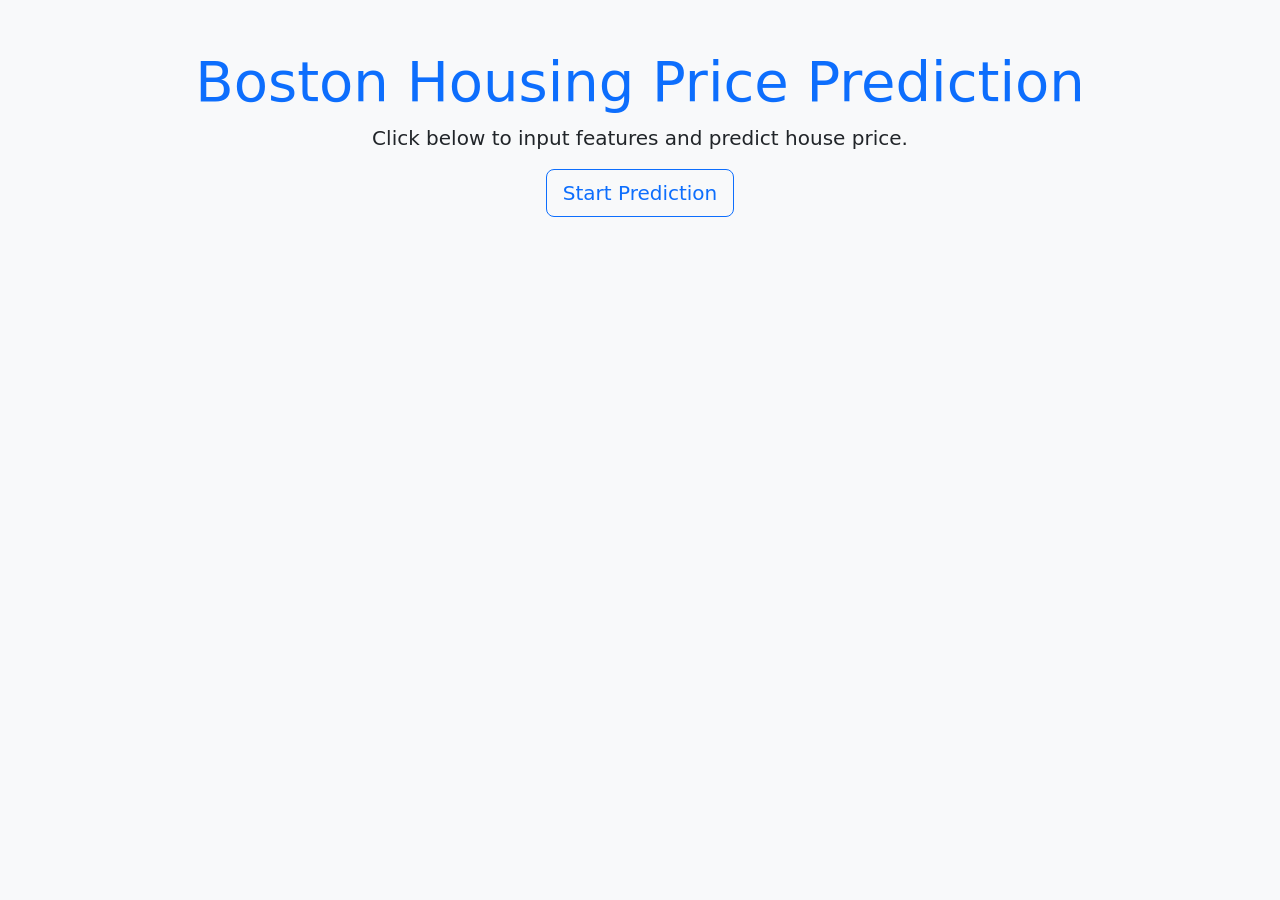
==== templates/index.html @ 8f9af102 "Boston Housing MLOps project created" ====
<!-- templates/index.html -->

<!DOCTYPE html>
<html lang="en">
<head>
    <meta charset="UTF-8">
    <title>Boston Housing Price Predictor</title>
    <link href="https://cdn.jsdelivr.net/npm/bootstrap@5.3.2/dist/css/bootstrap.min.css" rel="stylesheet">
</head>
<body class="bg-light text-center">
    <div class="container mt-5">
        <h1 class="display-4 text-primary">Boston Housing Price Prediction</h1>
        <p class="lead">Click below to input features and predict house price.</p>
        <a class="btn btn-outline-primary btn-lg" href="/predictdata">Start Prediction</a>
    </div>
</body>
</html>
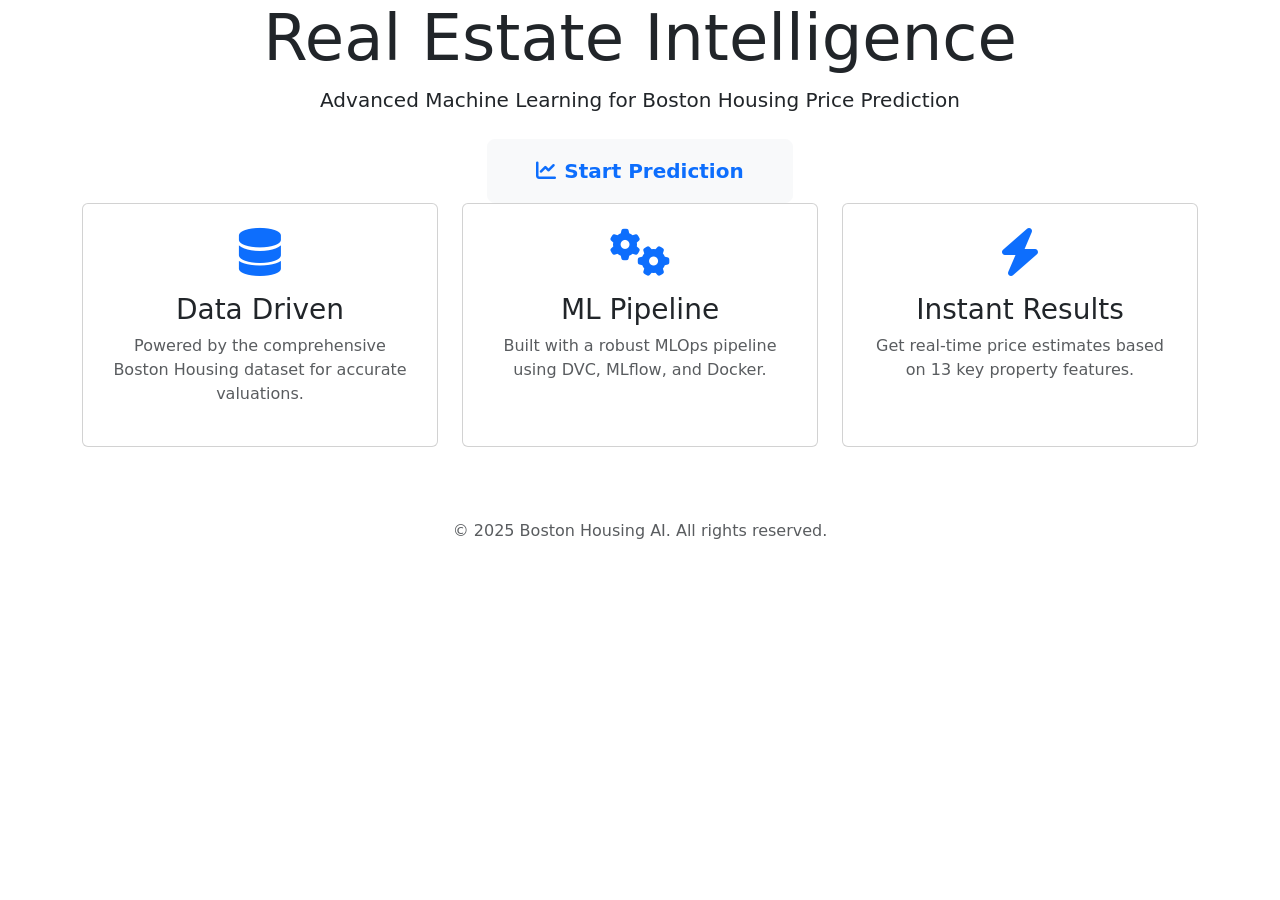
==== commit 89245729: "Improvised code standards and UI" ====
--- a/templates/index.html
+++ b/templates/index.html
@@ -1,17 +1,58 @@
-<!-- templates/index.html -->
-
 <!DOCTYPE html>
 <html lang="en">
 <head>
     <meta charset="UTF-8">
-    <title>Boston Housing Price Predictor</title>
+    <meta name="viewport" content="width=device-width, initial-scale=1.0">
+    <title>Boston Housing Predictor</title>
     <link href="https://cdn.jsdelivr.net/npm/bootstrap@5.3.2/dist/css/bootstrap.min.css" rel="stylesheet">
+    <link rel="stylesheet" href="{{ url_for('static', filename='css/style.css') }}">
+    <link rel="stylesheet" href="https://cdnjs.cloudflare.com/ajax/libs/font-awesome/6.0.0/css/all.min.css">
 </head>
-<body class="bg-light text-center">
-    <div class="container mt-5">
-        <h1 class="display-4 text-primary">Boston Housing Price Prediction</h1>
-        <p class="lead">Click below to input features and predict house price.</p>
-        <a class="btn btn-outline-primary btn-lg" href="/predictdata">Start Prediction</a>
+<body>
+    <div class="hero-section text-center">
+        <div class="container">
+            <h1 class="display-3 hero-title">Real Estate Intelligence</h1>
+            <p class="lead mb-4">Advanced Machine Learning for Boston Housing Price Prediction</p>
+            <a href="/predictdata" class="btn btn-light btn-lg px-5 py-3 fw-bold text-primary">
+                <i class="fas fa-chart-line me-2"></i>Start Prediction
+            </a>
+        </div>
     </div>
+
+    <div class="container mb-5">
+        <div class="row g-4">
+            <div class="col-md-4">
+                <div class="card card-custom h-100 p-4 text-center">
+                    <div class="mb-3">
+                        <i class="fas fa-database fa-3x text-primary"></i>
+                    </div>
+                    <h3>Data Driven</h3>
+                    <p class="text-muted">Powered by the comprehensive Boston Housing dataset for accurate valuations.</p>
+                </div>
+            </div>
+            <div class="col-md-4">
+                <div class="card card-custom h-100 p-4 text-center">
+                    <div class="mb-3">
+                        <i class="fas fa-cogs fa-3x text-primary"></i>
+                    </div>
+                    <h3>ML Pipeline</h3>
+                    <p class="text-muted">Built with a robust MLOps pipeline using DVC, MLflow, and Docker.</p>
+                </div>
+            </div>
+            <div class="col-md-4">
+                <div class="card card-custom h-100 p-4 text-center">
+                    <div class="mb-3">
+                        <i class="fas fa-bolt fa-3x text-primary"></i>
+                    </div>
+                    <h3>Instant Results</h3>
+                    <p class="text-muted">Get real-time price estimates based on 13 key property features.</p>
+                </div>
+            </div>
+        </div>
+    </div>
+
+    <footer class="text-center py-4 text-muted">
+        <p>&copy; 2025 Boston Housing AI. All rights reserved.</p>
+    </footer>
 </body>
 </html>
